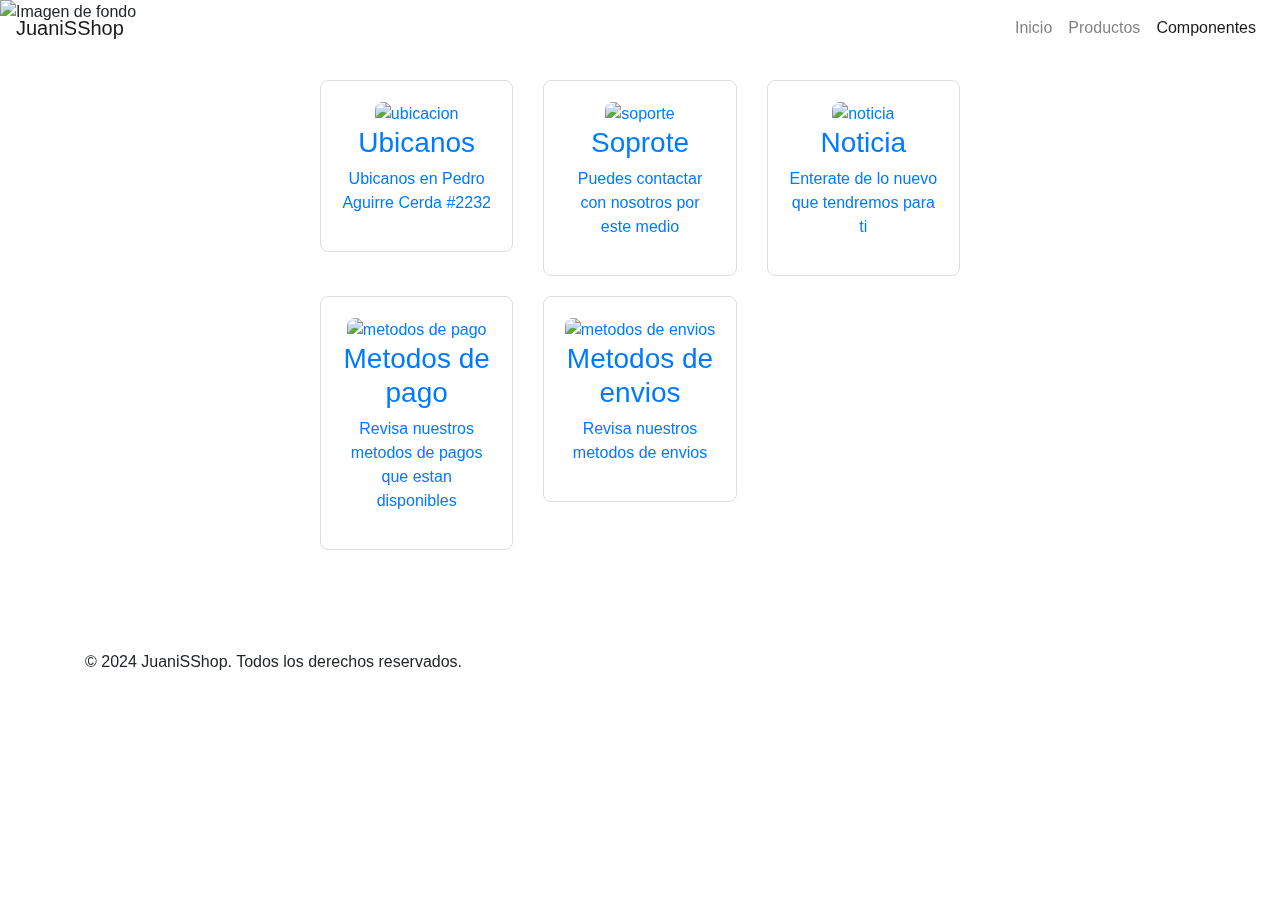
==== componentes.html @ 6f201cb9 "componentes.html" ====
<!DOCTYPE html>
<html lang="es">
<head>
    <meta charset="UTF-8">
    <meta name="viewport" content="width=device-width, initial-scale=1.0">
    <meta http-equiv="X-UA-Compatible" content="ie=edge">
    <title>Componentes - JuaniSShop</title>

    <link href="https://stackpath.bootstrapcdn.com/bootstrap/4.5.2/css/bootstrap.min.css" rel="stylesheet">

    <link rel="stylesheet" href="assets/css/inicio.css">
    <link rel="stylesheet" href="assets/css/componentes.css"> 
</head>
<body>

    <nav class="navbar navbar-expand-lg navbar-light fixed-top transparent-navbar">
        <a class="navbar-brand shadow-text" href="#">JuaniSShop</a>
        <button class="navbar-toggler" type="button" data-toggle="collapse" data-target="#navbarNav" aria-controls="navbarNav" aria-expanded="false" aria-label="Toggle navigation">
            <span class="navbar-toggler-icon"></span>
        </button>
        <div class="collapse navbar-collapse" id="navbarNav">
            <ul class="navbar-nav ml-auto">
                <li class="nav-item">
                    <a class="nav-link shadow-text" href="inicio.html">Inicio</a>
                </li>
                <li class="nav-item">
                    <a class="nav-link shadow-text" href="productos.html">Productos</a>
                </li>
                <li class="nav-item active">
                    <a class="nav-link shadow-text" href="componentes.html">Componentes</a>
                </li>
            </ul>
        </div>
    </nav>

    <img src="assets/Imagenes/banner.jpg" alt="Imagen de fondo" class="background-image">
    
    <div class="container product-container">
        <div class="row">

            <div class="col-md-4">
                <a href="contenido_no_disponible2.html" class="product-card">
                    <img src="assets/Imagenes/ubicacion.png" alt="ubicacion">
                    <h3>Ubicanos</h3>
                    <p>Ubicanos en Pedro Aguirre Cerda #2232</p>
                </a>
            </div>
            <div class="col-md-4">
                <a href="contenido_no_disponible2.html" class="product-card">
                    <img src="assets/Imagenes/soporte.png" alt="soporte">
                    <h3>Soprote</h3>
                    <p>Puedes contactar con nosotros por este medio</p>
                </a>
            </div>
            <div class="col-md-4">
                <a href="contenido_no_disponible2.html" class="product-card">
                    <img src="assets/Imagenes/noticia.png" alt="noticia">
                    <h3>Noticia</h3>
                    <p>Enterate de lo nuevo que tendremos para ti</p>
                </a>
            </div>
            <div class="col-md-4">
                <a href="contenido_no_disponible2.html" class="product-card">
                    <img src="assets/Imagenes/pagos.png" alt="metodos de pago">
                    <h3>Metodos de pago</h3>
                    <p>Revisa nuestros metodos de pagos que estan disponibles</p>
                </a>
            </div>
            <div class="col-md-4">
                <a href="contenido_no_disponible2.html" class="product-card">
                    <img src="assets/Imagenes/envios.png" alt="metodos de envios">
                    <h3>Metodos de envios</h3>
                    <p>Revisa nuestros metodos de envios</p>
                </a>
            </div>
        </div>
    </div>

    <footer class="footer">
        <div class="container">
            <p>&copy; 2024 JuaniSShop. Todos los derechos reservados.</p>
        </div>
    </footer>

    <script src="https://code.jquery.com/jquery-3.5.1.slim.min.js"></script>
    <script src="https://cdn.jsdelivr.net/npm/@popperjs/core@2.9.2/dist/umd/popper.min.js"></script>
    <script src="https://stackpath.bootstrapcdn.com/bootstrap/4.5.2/js/bootstrap.min.js"></script>

    <style>
        .background-image {
            position: fixed;
            top: 0;
            left: 0;
            width: 100%;
            height: 100%;
            object-fit: cover;
            z-index: -1;
            opacity: 1;
        }

        .product-container {
            background-color: rgba(255, 255, 255, 0.9);
            padding: 30px;
            border-radius: 8px;
            margin: 50px auto;
            max-width: 700px;
            position: relative;
            z-index: 1;
        }

        .product-card {
            background-color: #fff;
            border: 1px solid #ddd;
            border-radius: 8px;
            padding: 20px;
            text-align: center;
            margin-bottom: 20px;
            box-shadow: 0 4px 8px rgba(255, 255, 255, 1);
            transition: transform 0.3s ease;
            display: block;
        }

        .product-card:hover {
            transform: translateY(-10px);
            box-shadow: 0 8px 16px rgba(0, 0, 0, 0.2);
        }

        .product-card img {
            max-width: 100%;
            height: auto;
            border-radius: 8px;
        }

        .transparent-navbar {
            background-color: transparent;
            box-shadow: none;
        }

        .nav-link {
            color: #ffffff;
        }

        .navbar-brand {
            color: #ffffff;
        }
    </style>
</body>
</html>
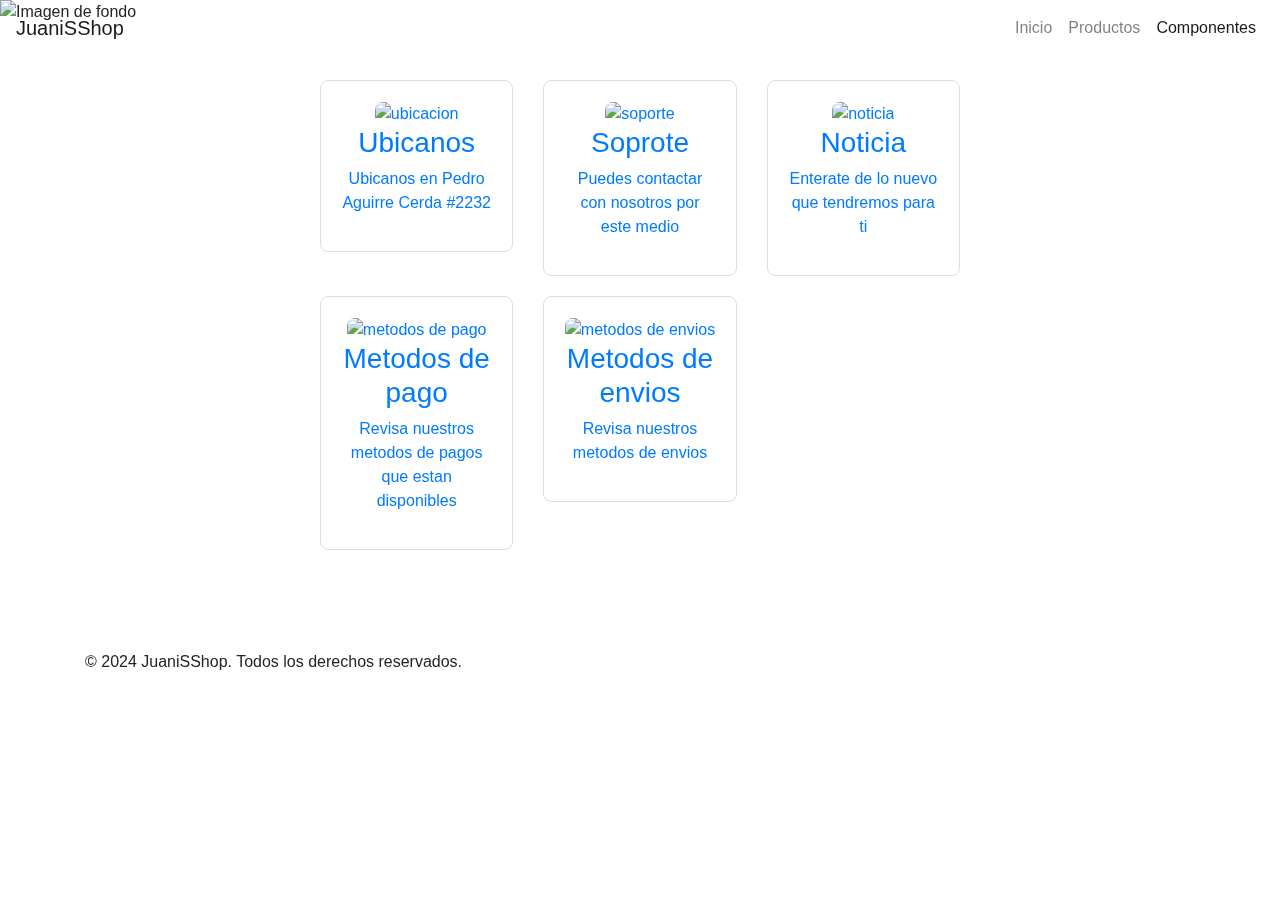
==== commit 7585120a: "componentes.html" ====
--- a/componentes.html
+++ b/componentes.html
@@ -21,7 +21,7 @@
         <div class="collapse navbar-collapse" id="navbarNav">
             <ul class="navbar-nav ml-auto">
                 <li class="nav-item">
-                    <a class="nav-link shadow-text" href="inicio.html">Inicio</a>
+                    <a class="nav-link shadow-text" href="index.html">Inicio</a>
                 </li>
                 <li class="nav-item">
                     <a class="nav-link shadow-text" href="productos.html">Productos</a>
